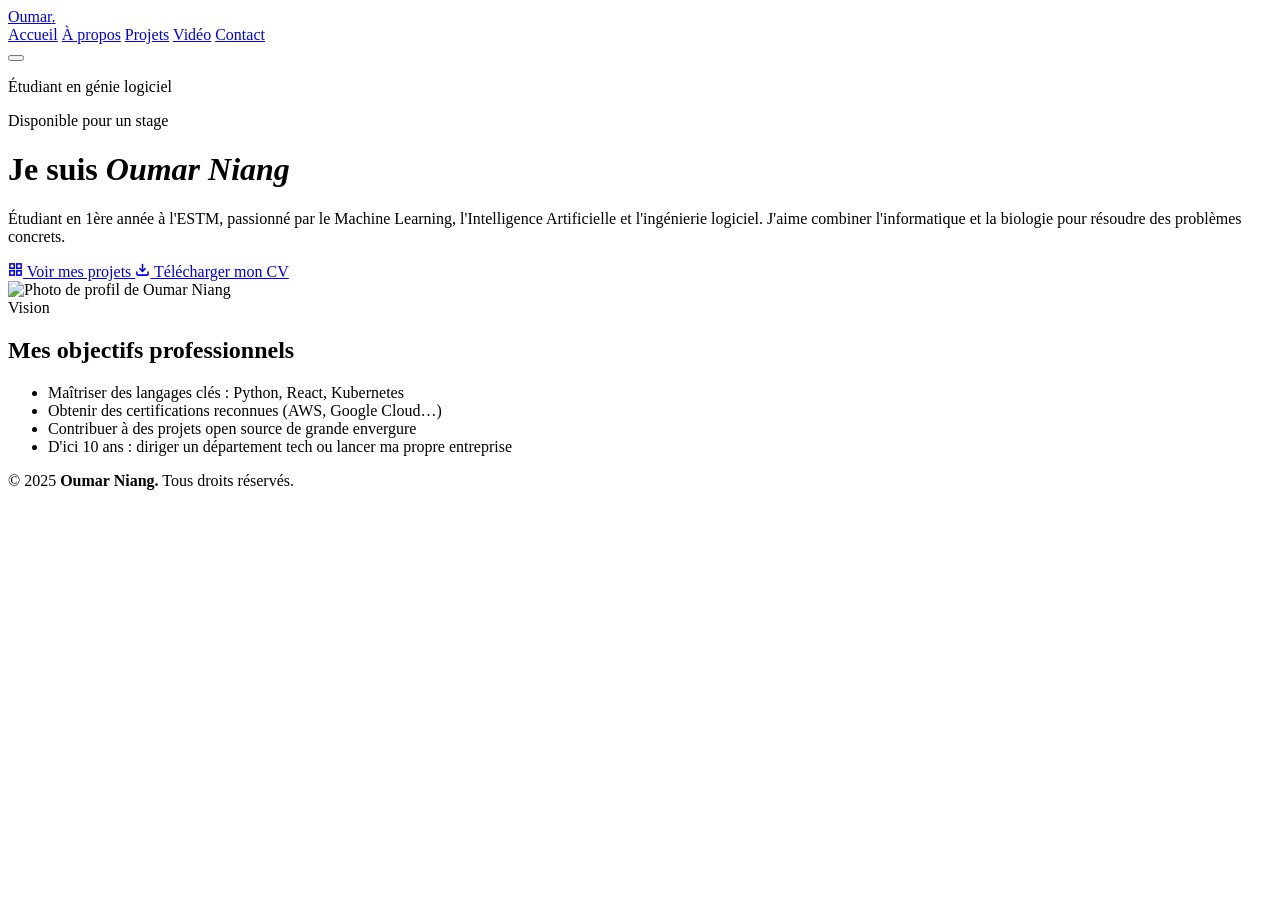
==== index.html @ b3f26a9b "Add files via upload" ====
<!DOCTYPE html>
<html lang="fr">
<head>
  <meta charset="UTF-8">
  <meta name="viewport" content="width=device-width, initial-scale=1.0">
  <title>Oumar Niang — Accueil</title>
  <link rel="preconnect" href="https://fonts.googleapis.com">
  <link href="https://fonts.googleapis.com/css2?family=Syne:wght@400;700;800&family=Inter:wght@300;400;500&display=swap" rel="stylesheet">
  <link rel="stylesheet" href="style/style.css">
  <link rel="shortcut icon" href="photo-profil.jpg" type="image/jpg">
</head>
<body>

  <header class="banier">
    <nav class="navbar">
      <a href="./index.html" class="nav-logo">Oumar<span>.</span></a>
      <div class="nav-links">
        <a href="./index.html" class="active">Accueil</a>
        <a href="./about.html">À propos</a>
        <a href="./projets.html">Projets</a>
        <a href="./video.html">Vidéo</a>
        <a href="./contact.html">Contact</a>
      </div>
      <button class="nav-toggle" aria-label="Menu"
        onclick="this.closest('nav').querySelector('.nav-links').classList.toggle('open')">
        <span></span><span></span><span></span>
      </button>
    </nav>
  </header>

  <main>

    <!-- HERO -->
    <div class="hero-index wrap">
      <div>
        <p class="hero-sub">Étudiant en génie logiciel</p>
        <span class="tag">Disponible pour un stage</span>
        <h1>Je suis <em>Oumar Niang</em></h1>
        <p class="hero-desc">
          Étudiant en 1ère année à l'ESTM, passionné par le Machine Learning,
          l'Intelligence Artificielle et l'ingénierie logiciel. J'aime combiner
          l'informatique et la biologie pour résoudre des problèmes concrets.
        </p>
        <div class="hero-btns">
          <a href="./projets.html" class="btn btn-primary">
            <svg width="15" height="15" viewBox="0 0 24 24" fill="none" stroke="currentColor" stroke-width="2.5"><rect x="3" y="3" width="7" height="7"/><rect x="14" y="3" width="7" height="7"/><rect x="14" y="14" width="7" height="7"/><rect x="3" y="14" width="7" height="7"/></svg>
            Voir mes projets
          </a>
          <a href="cv/cv.pdf" class="btn btn-outline" download>
            <svg width="15" height="15" viewBox="0 0 24 24" fill="none" stroke="currentColor" stroke-width="2.5"><path d="M21 15v4a2 2 0 0 1-2 2H5a2 2 0 0 1-2-2v-4"/><polyline points="7 10 12 15 17 10"/><line x1="12" y1="15" x2="12" y2="3"/></svg>
            Télécharger mon CV
          </a>
        </div>
      </div>
      <div class="hero-photo-wrap">
        <img src="./image/photo-profil.jpg" alt="Photo de profil de Oumar Niang">
      </div>
    </div>

    <div class="divider"></div>

    <!-- OBJECTIFS -->
    <div class="wrap section-pad">
      <div class="objectifs">
        <span class="tag-sm">Vision</span>
        <h2>Mes objectifs professionnels</h2>
        <ul>
          <li>Maîtriser des langages clés : Python, React, Kubernetes</li>
          <li>Obtenir des certifications reconnues (AWS, Google Cloud…)</li>
          <li>Contribuer à des projets open source de grande envergure</li>
          <li>D'ici 10 ans : diriger un département tech ou lancer ma propre entreprise</li>
        </ul>
      </div>
    </div>

  </main>

  <footer>
    <p>© 2025 <strong>Oumar Niang.</strong> Tous droits réservés.</p>
  </footer>

</body>
</html>
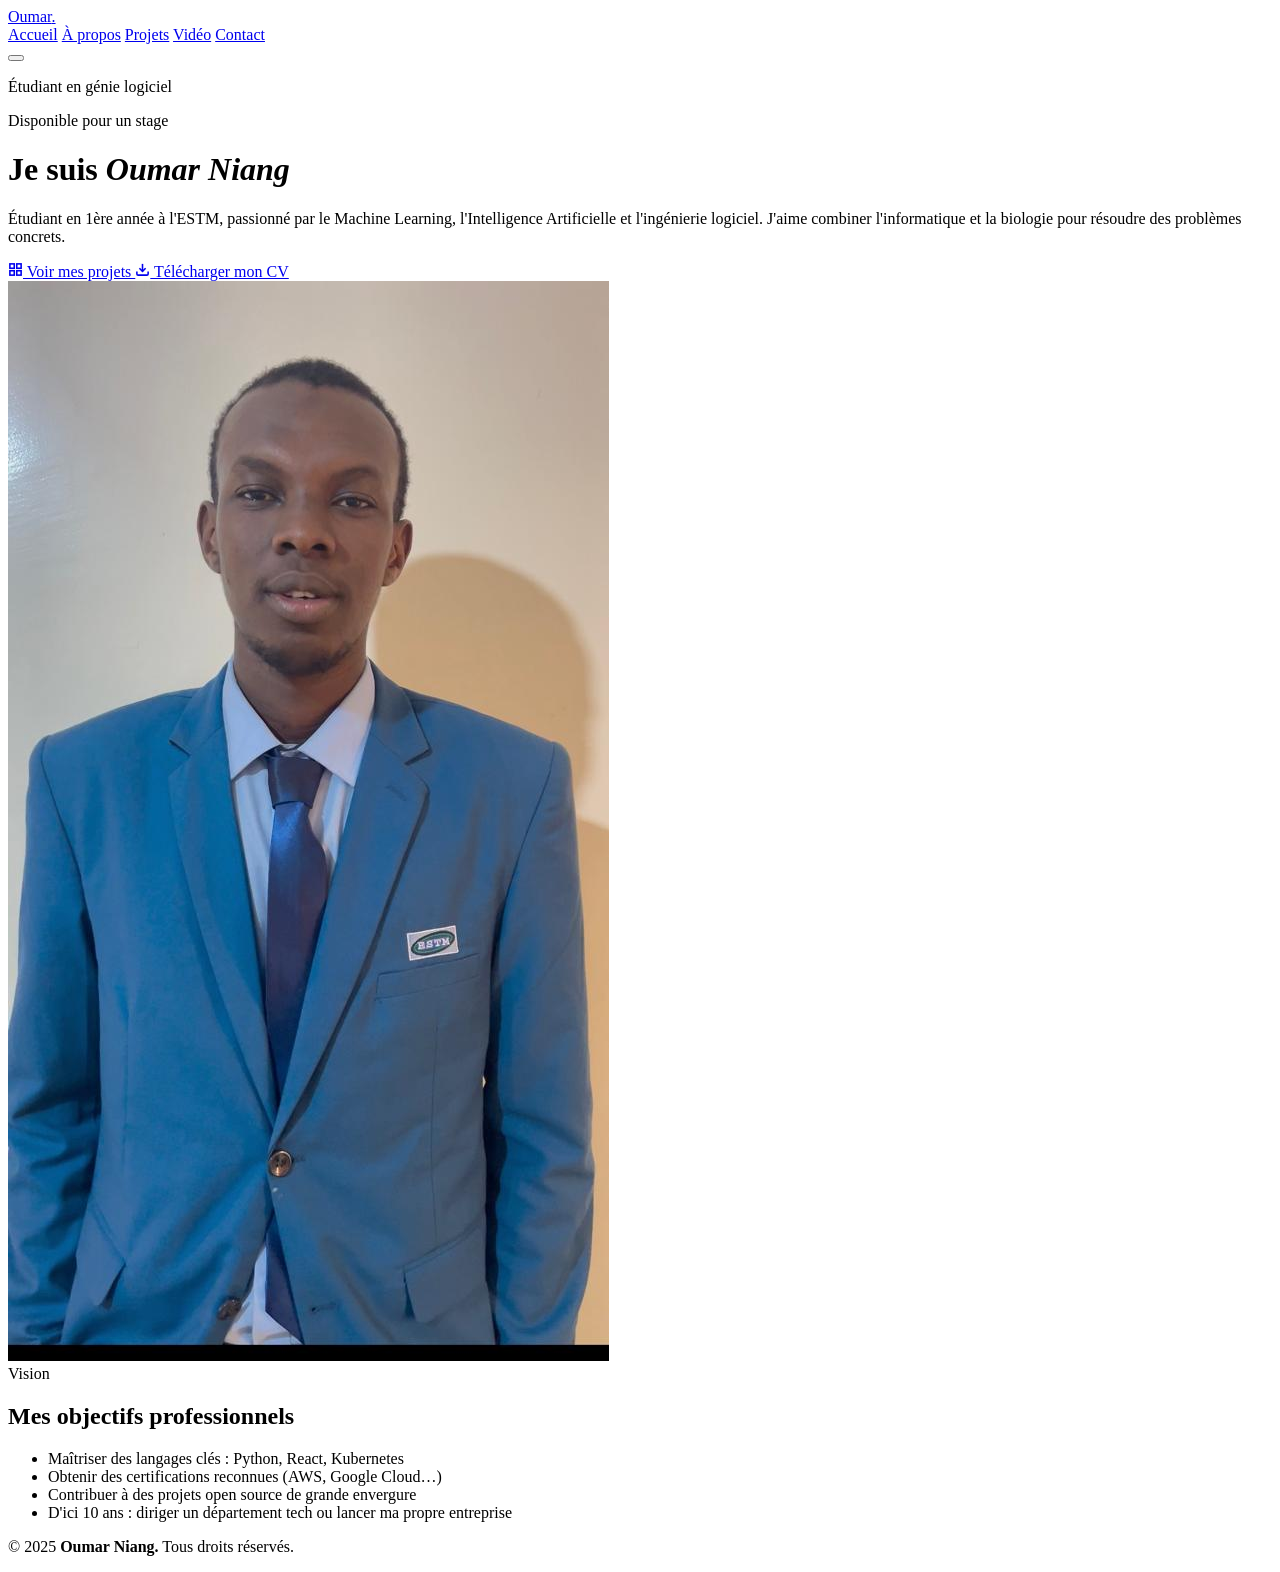
==== commit 8a54ae42: "Update index.html" ====
--- a/index.html
+++ b/index.html
@@ -53,7 +53,7 @@
         </div>
       </div>
       <div class="hero-photo-wrap">
-        <img src="./image/photo-profil.jpg" alt="Photo de profil de Oumar Niang">
+       <img src="photo-profil.jpg" alt="Photo de profil de Oumar Niang">
       </div>
     </div>
 
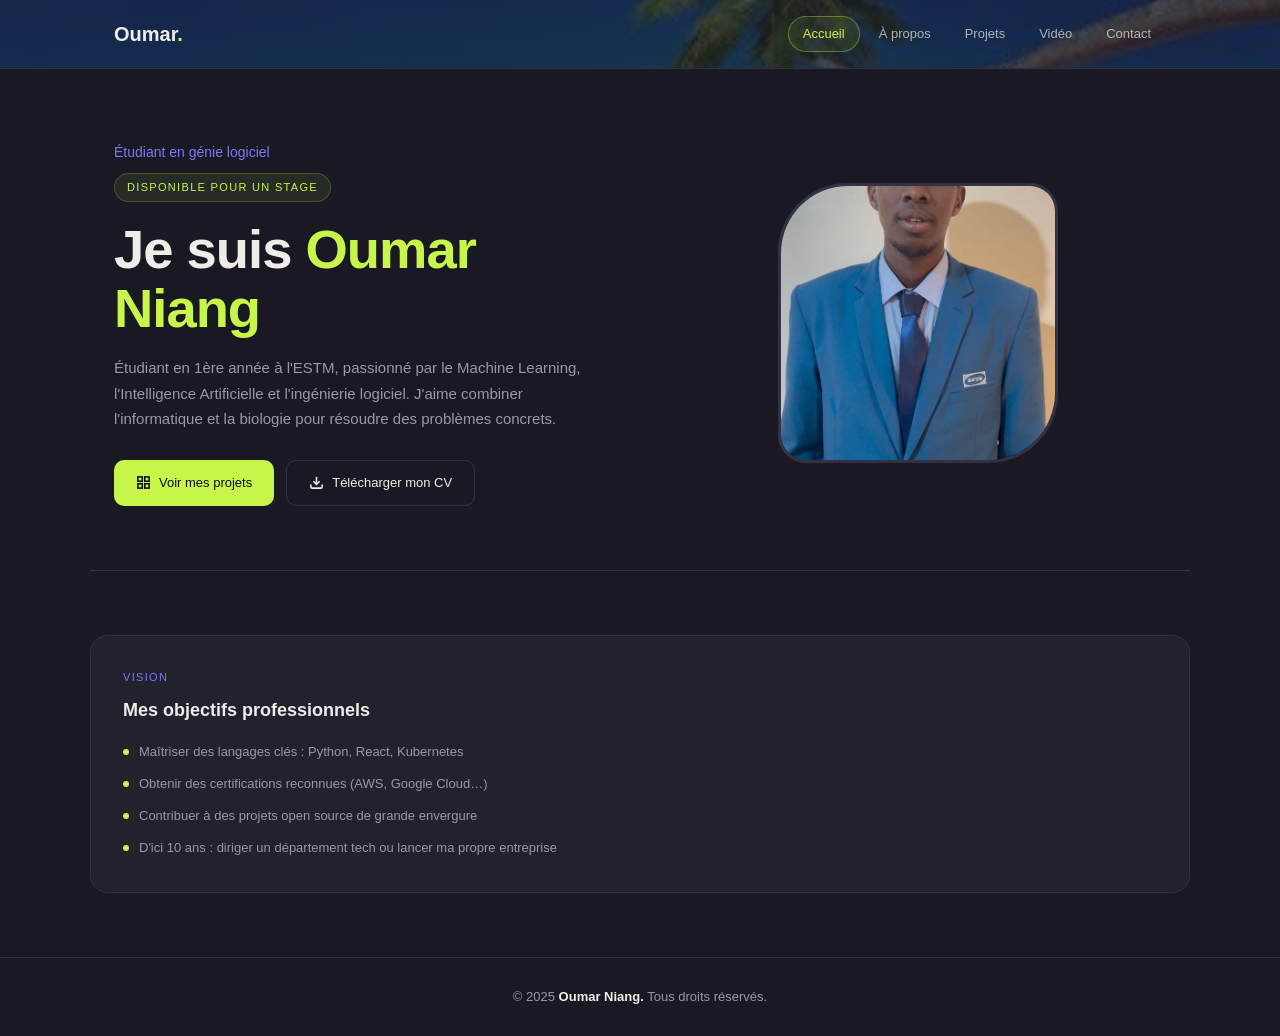
==== commit 3bb83fb3: "Update index.html" ====
--- a/index.html
+++ b/index.html
@@ -6,7 +6,7 @@
   <title>Oumar Niang — Accueil</title>
   <link rel="preconnect" href="https://fonts.googleapis.com">
   <link href="https://fonts.googleapis.com/css2?family=Syne:wght@400;700;800&family=Inter:wght@300;400;500&display=swap" rel="stylesheet">
-  <link rel="stylesheet" href="style/style.css">
+  <link rel="stylesheet" href="style.css">
   <link rel="shortcut icon" href="photo-profil.jpg" type="image/jpg">
 </head>
 <body>
--- a/style.css
+++ b/style.css
@@ -0,0 +1,407 @@
+/* ═══════════════════════════════════════════
+   PORTFOLIO — OUMAR NIANG — style.css unique
+   ═══════════════════════════════════════════ */
+
+/* ── VARIABLES ─────────────────────────────── */
+:root {
+  --bg:       #1A1923;   /* votre couleur originale */
+  --bg2:      #22212e;
+  --bg3:      #2c2b3a;
+  --border:   #333245;
+  --text:     #f0ede8;
+  --muted:    #9998aa;
+  --accent:   #c8f54a;
+  --accent2:  #7b78f5;
+  --blue:     #4a90f5;
+  --font-h:   'Syne', sans-serif;
+  --font-b:   'Inter', sans-serif;
+  --r:        10px;
+  --r-lg:     18px;
+}
+
+/* ── RESET ─────────────────────────────────── */
+*, *::before, *::after { box-sizing: border-box; margin: 0; padding: 0; }
+html  { scroll-behavior: smooth; }
+body  { background: var(--bg); color: var(--text); font-family: var(--font-b); font-size: 15px; line-height: 1.7; }
+a     { color: inherit; text-decoration: none; }
+img   { max-width: 100%; display: block; }
+ul    { list-style: none; }
+
+/* ── HEADER / NAV ──────────────────────────── */
+header {
+  position: sticky; top: 0; z-index: 100;
+  background: rgba(26,25,35,.92);
+  backdrop-filter: blur(14px);
+  border-bottom: 1px solid var(--border);
+}
+
+/* Image de fond uniquement sur index */
+header.banier {
+  /* On retire le "../image/" car le fichier est au même endroit que le CSS pour l'instant */
+background-image: url('OIP (1).jpeg');
+  background-size: cover;
+  background-position: center;
+  position: relative;
+}
+header.banier::before {
+  content: ''; position: absolute; inset: 0;
+  background: rgba(26,25,35,.78);
+}
+
+.navbar {
+  position: relative; z-index: 1;
+  max-width: 1100px; margin: auto;
+  display: flex; align-items: center; justify-content: space-between;
+  padding: 16px 24px; gap: 16px;
+}
+
+.nav-logo { font-family: var(--font-h); font-size: 20px; font-weight: 800; }
+.nav-logo span { color: var(--accent); }
+
+.nav-links { display: flex; gap: 4px; flex-wrap: wrap; }
+.nav-links a {
+  color: rgba(240,237,232,.7); font-size: 13px;
+  padding: 6px 14px; border-radius: 20px;
+  border: 1px solid transparent;
+  transition: .2s;
+}
+.nav-links a:hover { color: var(--text); border-color: var(--border); background: var(--bg2); }
+.nav-links a.active { color: var(--accent); border-color: rgba(200,245,74,.35); background: rgba(200,245,74,.07); }
+
+.nav-toggle {
+  display: none; flex-direction: column; gap: 5px;
+  background: none; border: none; cursor: pointer; padding: 4px; position: relative; z-index: 1;
+}
+.nav-toggle span { display: block; width: 22px; height: 2px; background: var(--text); border-radius: 2px; }
+
+@media (max-width: 640px) {
+  .nav-toggle { display: flex; }
+  .nav-links {
+    display: none; flex-direction: column;
+    position: absolute; top: 100%; left: 0; right: 0;
+    background: var(--bg2); border-bottom: 1px solid var(--border);
+    padding: 14px 24px 20px; gap: 4px;
+  }
+  .nav-links.open { display: flex; }
+}
+
+/* ── UTILITAIRES ───────────────────────────── */
+.wrap  { max-width: 1100px; margin: auto; padding: 0 24px; }
+.section-pad { padding: 64px 0; }
+
+.tag {
+  display: inline-block;
+  font-size: 11px; font-weight: 500; letter-spacing: .12em; text-transform: uppercase;
+  color: var(--accent); background: rgba(200,245,74,.08);
+  border: 1px solid rgba(200,245,74,.2);
+  padding: 4px 12px; border-radius: 20px; margin-bottom: 18px;
+}
+.tag-sm {
+  display: block; font-size: 11px; font-weight: 500;
+  letter-spacing: .12em; text-transform: uppercase;
+  color: var(--accent2); margin-bottom: 8px;
+}
+.divider { border: none; border-top: 1px solid var(--border); max-width: 1100px; margin: 0 auto; }
+
+.badge {
+  display: inline-block; font-size: 11px; font-weight: 500;
+  background: var(--bg3); border: 1px solid var(--border);
+  color: var(--muted); padding: 3px 10px; border-radius: 20px;
+}
+.badge-green { color: var(--accent); border-color: rgba(200,245,74,.25); background: rgba(200,245,74,.06); }
+.badge-purple { color: var(--accent2); border-color: rgba(123,120,245,.25); background: rgba(123,120,245,.06); }
+
+/* ── BOUTONS ───────────────────────────────── */
+.btn {
+  display: inline-flex; align-items: center; gap: 8px;
+  padding: 11px 22px; border-radius: var(--r);
+  font-family: var(--font-b); font-size: 13px; font-weight: 500;
+  cursor: pointer; border: none; transition: .18s;
+}
+.btn:hover { transform: translateY(-1px); opacity: .88; }
+.btn-primary { background: var(--accent); color: #0d0d0d; }
+.btn-outline  { background: transparent; color: var(--text); border: 1px solid var(--border); }
+.btn-outline:hover { border-color: var(--muted); }
+.btn-full  { width: 100%; justify-content: center; }
+
+/* ══════════════════════════════════════════════════
+   PAGE INDEX
+   ══════════════════════════════════════════════════ */
+
+.hero-index {
+  max-width: 1100px; margin: auto;
+  padding: 72px 24px 64px;
+  display: grid; grid-template-columns: 1fr 1fr;
+  gap: 60px; align-items: center;
+}
+.hero-index h1 {
+  font-family: var(--font-h);
+  font-size: clamp(2.2rem, 5vw, 3.4rem);
+  font-weight: 800; line-height: 1.1; letter-spacing: -1px;
+  margin-bottom: 16px;
+}
+.hero-index h1 em { color: var(--accent); font-style: normal; }
+.hero-sub { color: var(--accent2); font-size: 14px; font-weight: 500; margin-bottom: 8px; }
+.hero-desc { color: var(--muted); font-size: 15px; margin-bottom: 28px; line-height: 1.7; }
+.hero-btns { display: flex; gap: 12px; flex-wrap: wrap; }
+
+.hero-photo-wrap {
+  display: flex; justify-content: center; align-items: center;
+}
+.hero-photo-wrap img {
+  width: 280px; height: 280px;
+  object-fit: cover;
+  border-radius: 25% 10%;
+  border: 3px solid var(--border);
+  transition: border-color .3s;
+}
+.hero-photo-wrap img:hover { border-color: var(--accent); }
+
+/* Objectifs */
+.objectifs { background: var(--bg2); border: 1px solid var(--border); border-radius: var(--r-lg); padding: 32px; }
+.objectifs h2 { font-family: var(--font-h); font-size: 18px; font-weight: 700; margin-bottom: 16px; }
+.objectifs ul { display: flex; flex-direction: column; gap: 10px; }
+.objectifs ul li {
+  display: flex; align-items: flex-start; gap: 10px;
+  font-size: 13px; color: var(--muted);
+}
+.objectifs ul li::before {
+  content: ''; display: block; width: 6px; height: 6px;
+  border-radius: 50%; background: var(--accent);
+  margin-top: 8px; flex-shrink: 0;
+}
+
+@media (max-width: 768px) {
+  .hero-index { grid-template-columns: 1fr; gap: 36px; }
+  .hero-photo-wrap { order: -1; }
+  .hero-photo-wrap img { width: 200px; height: 200px; }
+}
+
+/* ══════════════════════════════════════════════════
+   PAGE ABOUT
+   ══════════════════════════════════════════════════ */
+
+.hero-about {
+  max-width: 1100px; margin: auto;
+  padding: 72px 24px 56px;
+  display: grid; grid-template-columns: 1fr 1fr;
+  gap: 60px; align-items: center;
+}
+.hero-about h1 {
+  font-family: var(--font-h);
+  font-size: clamp(2rem, 4.5vw, 3rem);
+  font-weight: 800; line-height: 1.1; letter-spacing: -1px; margin-bottom: 18px;
+}
+.hero-about h1 em { color: var(--accent); font-style: normal; }
+.hero-desc { color: var(--muted); font-size: 15px; margin-bottom: 28px; }
+
+.stats-grid { display: grid; grid-template-columns: 1fr 1fr; gap: 14px; }
+.stat-card {
+  background: var(--bg2); border: 1px solid var(--border);
+  border-radius: var(--r); padding: 22px 18px; text-align: center;
+  transition: border-color .2s;
+}
+.stat-card:hover { border-color: var(--accent); }
+.stat-num { font-family: var(--font-h); font-size: 32px; font-weight: 800; color: var(--accent); display: block; }
+.stat-label { font-size: 11px; color: var(--muted); margin-top: 3px; display: block; }
+
+@media (max-width: 768px) { .hero-about { grid-template-columns: 1fr; gap: 36px; } }
+
+/* Timeline */
+.timeline { display: flex; flex-direction: column; }
+.timeline-item {
+  display: grid; grid-template-columns: 130px 24px 1fr;
+  gap: 0 16px; padding-bottom: 36px;
+}
+.timeline-item:last-child { padding-bottom: 0; }
+.t-date { font-size: 12px; color: var(--muted); font-weight: 500; text-align: right; padding-top: 2px; }
+.t-spine { display: flex; flex-direction: column; align-items: center; }
+.t-spine::after { content: ''; flex: 1; width: 1px; background: var(--border); margin-top: 12px; }
+.timeline-item:last-child .t-spine::after { display: none; }
+.t-dot { width: 10px; height: 10px; border-radius: 50%; background: var(--bg3); border: 2px solid var(--border); margin-top: 4px; flex-shrink: 0; }
+.t-dot.active { background: var(--accent); border-color: var(--accent); }
+.t-body h3 { font-family: var(--font-h); font-size: 15px; font-weight: 700; margin-bottom: 3px; }
+.t-body p  { color: var(--muted); font-size: 13px; margin-bottom: 8px; }
+
+/* Skills */
+.skills-grid { display: grid; grid-template-columns: repeat(auto-fill, minmax(260px, 1fr)); gap: 14px; }
+.skill-card {
+  background: var(--bg2); border: 1px solid var(--border);
+  border-radius: var(--r); padding: 20px; transition: border-color .2s;
+}
+.skill-card:hover { border-color: var(--muted); }
+.skill-header { display: flex; align-items: center; gap: 14px; margin-bottom: 14px; }
+.skill-icon {
+  width: 40px; height: 40px; border-radius: 8px;
+  display: flex; align-items: center; justify-content: center;
+  font-weight: 800; font-size: 12px; font-family: var(--font-h); flex-shrink: 0;
+}
+.sk-py { background:#1e3a2a; color:#4af58a; }
+.sk-ht { background:#3a2a1e; color:#f5944a; }
+.sk-js { background:#3a3a1e; color:#f5e44a; }
+.sk-ph { background:#1e2a3a; color:#4ab0f5; }
+.sk-ja { background:#3a251e; color:#f59a4a; }
+.sk-xl { background:#1e3a1e; color:#4af54a; }
+.skill-name  { font-size: 14px; font-weight: 500; color: var(--text); }
+.skill-level { font-size: 11px; color: var(--muted); margin-top: 2px; }
+.skill-bar   { height: 4px; background: var(--bg3); border-radius: 4px; overflow: hidden; }
+.skill-fill  { height: 100%; background: var(--accent); border-radius: 4px; }
+
+/* Soft skills */
+.soft-grid { display: grid; grid-template-columns: repeat(auto-fill, minmax(190px, 1fr)); gap: 14px; }
+.soft-card {
+  background: var(--bg2); border: 1px solid var(--border);
+  border-radius: var(--r); padding: 22px 20px;
+  transition: border-color .2s, transform .15s;
+}
+.soft-card:hover { border-color: var(--accent2); transform: translateY(-2px); }
+.soft-icon { font-size: 22px; margin-bottom: 10px; display: block; }
+.soft-card h3 { font-family: var(--font-h); font-size: 14px; font-weight: 700; margin-bottom: 10px; }
+.soft-card li { font-size: 12px; color: var(--muted); padding: 4px 0; border-bottom: 1px solid var(--border); }
+.soft-card li:last-child { border-bottom: none; }
+
+/* Passions */
+.passion-grid { display: grid; grid-template-columns: 1.4fr 1fr 1fr; gap: 14px; }
+.passion-card {
+  background: var(--bg2); border: 1px solid var(--border);
+  border-radius: var(--r-lg); padding: 28px 24px; transition: border-color .2s;
+}
+.passion-card.featured { border-color: rgba(200,245,74,.25); background: rgba(200,245,74,.04); }
+.passion-num { font-family: var(--font-h); font-size: 11px; font-weight: 800; color: var(--muted); letter-spacing: .1em; display: block; margin-bottom: 12px; }
+.passion-card.featured .passion-num { color: var(--accent); }
+.passion-card h3 { font-family: var(--font-h); font-size: 16px; font-weight: 700; margin-bottom: 10px; }
+.passion-card p  { font-size: 13px; color: var(--muted); line-height: 1.6; }
+@media (max-width: 768px) { .passion-grid { grid-template-columns: 1fr; } }
+
+/* ══════════════════════════════════════════════════
+   PAGE PROJETS
+   ══════════════════════════════════════════════════ */
+
+.projets-grid { display: grid; gap: 16px; max-width: 1100px; margin: 0 auto; padding: 0 24px 64px; }
+
+.prj-card {
+  display: flex; align-items: stretch;
+  background: var(--bg2); border: 1px solid var(--border);
+  border-radius: var(--r-lg); overflow: hidden;
+  transition: border-color .2s, transform .15s;
+}
+.prj-card:hover { border-color: var(--accent); transform: translateY(-2px); }
+
+.prj-card img {
+  width: 220px; height: auto;
+  object-fit: cover; flex-shrink: 0;
+}
+
+.prj-body { padding: 28px 24px; display: flex; flex-direction: column; justify-content: space-between; gap: 12px; }
+
+.prj-body h2 { font-family: var(--font-h); font-size: 18px; font-weight: 700; margin-bottom: 6px; }
+.prj-body p  { font-size: 13px; color: var(--muted); line-height: 1.6; }
+
+.prj-meta { display: flex; flex-direction: column; gap: 6px; }
+.prj-meta-item { font-size: 12px; }
+.prj-meta-item strong { color: var(--accent2); }
+
+.prj-tags { display: flex; gap: 6px; flex-wrap: wrap; margin-top: 8px; }
+.prj-tag {
+  font-size: 11px; padding: 3px 10px; border-radius: 20px;
+  background: var(--bg3); border: 1px solid var(--border); color: var(--muted);
+}
+
+@media (max-width: 640px) {
+  .prj-card { flex-direction: column; }
+  .prj-card img { width: 100%; height: 200px; }
+}
+
+/* ══════════════════════════════════════════════════
+   PAGE VIDEO
+   ══════════════════════════════════════════════════ */
+
+.video-grid { display: grid; grid-template-columns: repeat(auto-fill, minmax(300px, 1fr)); gap: 20px; }
+
+.video-card {
+  background: var(--bg2); border: 1px solid var(--border);
+  border-radius: var(--r-lg); overflow: hidden;
+  transition: border-color .2s, transform .15s;
+}
+.video-card:hover { border-color: var(--accent2); transform: translateY(-2px); }
+.video-card iframe { width: 100%; height: 200px; display: block; border: none; }
+.video-card-body { padding: 16px; }
+.video-card-body h3 { font-family: var(--font-h); font-size: 15px; font-weight: 700; margin-bottom: 6px; }
+.video-card-body p  { font-size: 12px; color: var(--muted); }
+
+/* ══════════════════════════════════════════════════
+   PAGE CONTACT
+   ══════════════════════════════════════════════════ */
+
+.contact-layout {
+  max-width: 1100px; margin: auto;
+  padding: 0 24px 80px;
+  display: grid; grid-template-columns: 1.2fr 1fr; gap: 48px;
+}
+
+/* Formulaire */
+.contact-form { display: flex; flex-direction: column; gap: 16px; }
+.contact-form h2 { font-family: var(--font-h); font-size: 18px; font-weight: 700; margin-bottom: 8px; }
+
+.form-row  { display: grid; grid-template-columns: 1fr 1fr; gap: 14px; }
+.form-group { display: flex; flex-direction: column; gap: 6px; }
+
+.form-group label {
+  font-size: 12px; font-weight: 500; color: var(--muted);
+  text-transform: uppercase; letter-spacing: .05em;
+}
+.form-group input,
+.form-group select,
+.form-group textarea {
+  background: var(--bg2); border: 1px solid var(--border);
+  border-radius: var(--r); color: var(--text);
+  font-family: var(--font-b); font-size: 14px;
+  padding: 10px 14px; outline: none;
+  transition: border-color .2s; resize: none; width: 100%;
+}
+.form-group input::placeholder,
+.form-group textarea::placeholder { color: var(--muted); }
+.form-group input:focus,
+.form-group select:focus,
+.form-group textarea:focus { border-color: var(--accent); }
+
+/* Infos contact */
+.contact-info h2 { font-family: var(--font-h); font-size: 18px; font-weight: 700; margin-bottom: 24px; }
+
+.contact-item {
+  display: flex; align-items: flex-start; gap: 14px;
+  padding: 14px 0; border-bottom: 1px solid var(--border);
+}
+.ci-icon {
+  width: 36px; height: 36px; border-radius: 8px;
+  background: var(--bg3); border: 1px solid var(--border);
+  display: flex; align-items: center; justify-content: center;
+  color: var(--muted); flex-shrink: 0;
+}
+.ci-label { font-size: 11px; color: var(--muted); text-transform: uppercase; letter-spacing: .06em; margin-bottom: 2px; }
+.ci-value { font-size: 14px; color: var(--text); transition: color .2s; }
+a.ci-value:hover { color: var(--accent); }
+
+.social-links { display: flex; flex-direction: column; gap: 8px; }
+.social-btn {
+  display: flex; align-items: center; gap: 10px;
+  padding: 10px 14px; border-radius: var(--r);
+  background: var(--bg2); border: 1px solid var(--border);
+  font-size: 13px; color: var(--muted);
+  transition: .2s;
+}
+.social-btn:hover { color: var(--text); border-color: var(--muted); background: var(--bg3); }
+.social-btn svg { flex-shrink: 0; }
+
+@media (max-width: 768px) {
+  .contact-layout { grid-template-columns: 1fr; }
+  .form-row { grid-template-columns: 1fr; }
+}
+
+/* ── FOOTER ─────────────────────────────────── */
+footer {
+  border-top: 1px solid var(--border);
+  text-align: center; padding: 28px 24px;
+  font-size: 13px; color: var(--muted);
+}
+footer strong { color: var(--text); }
